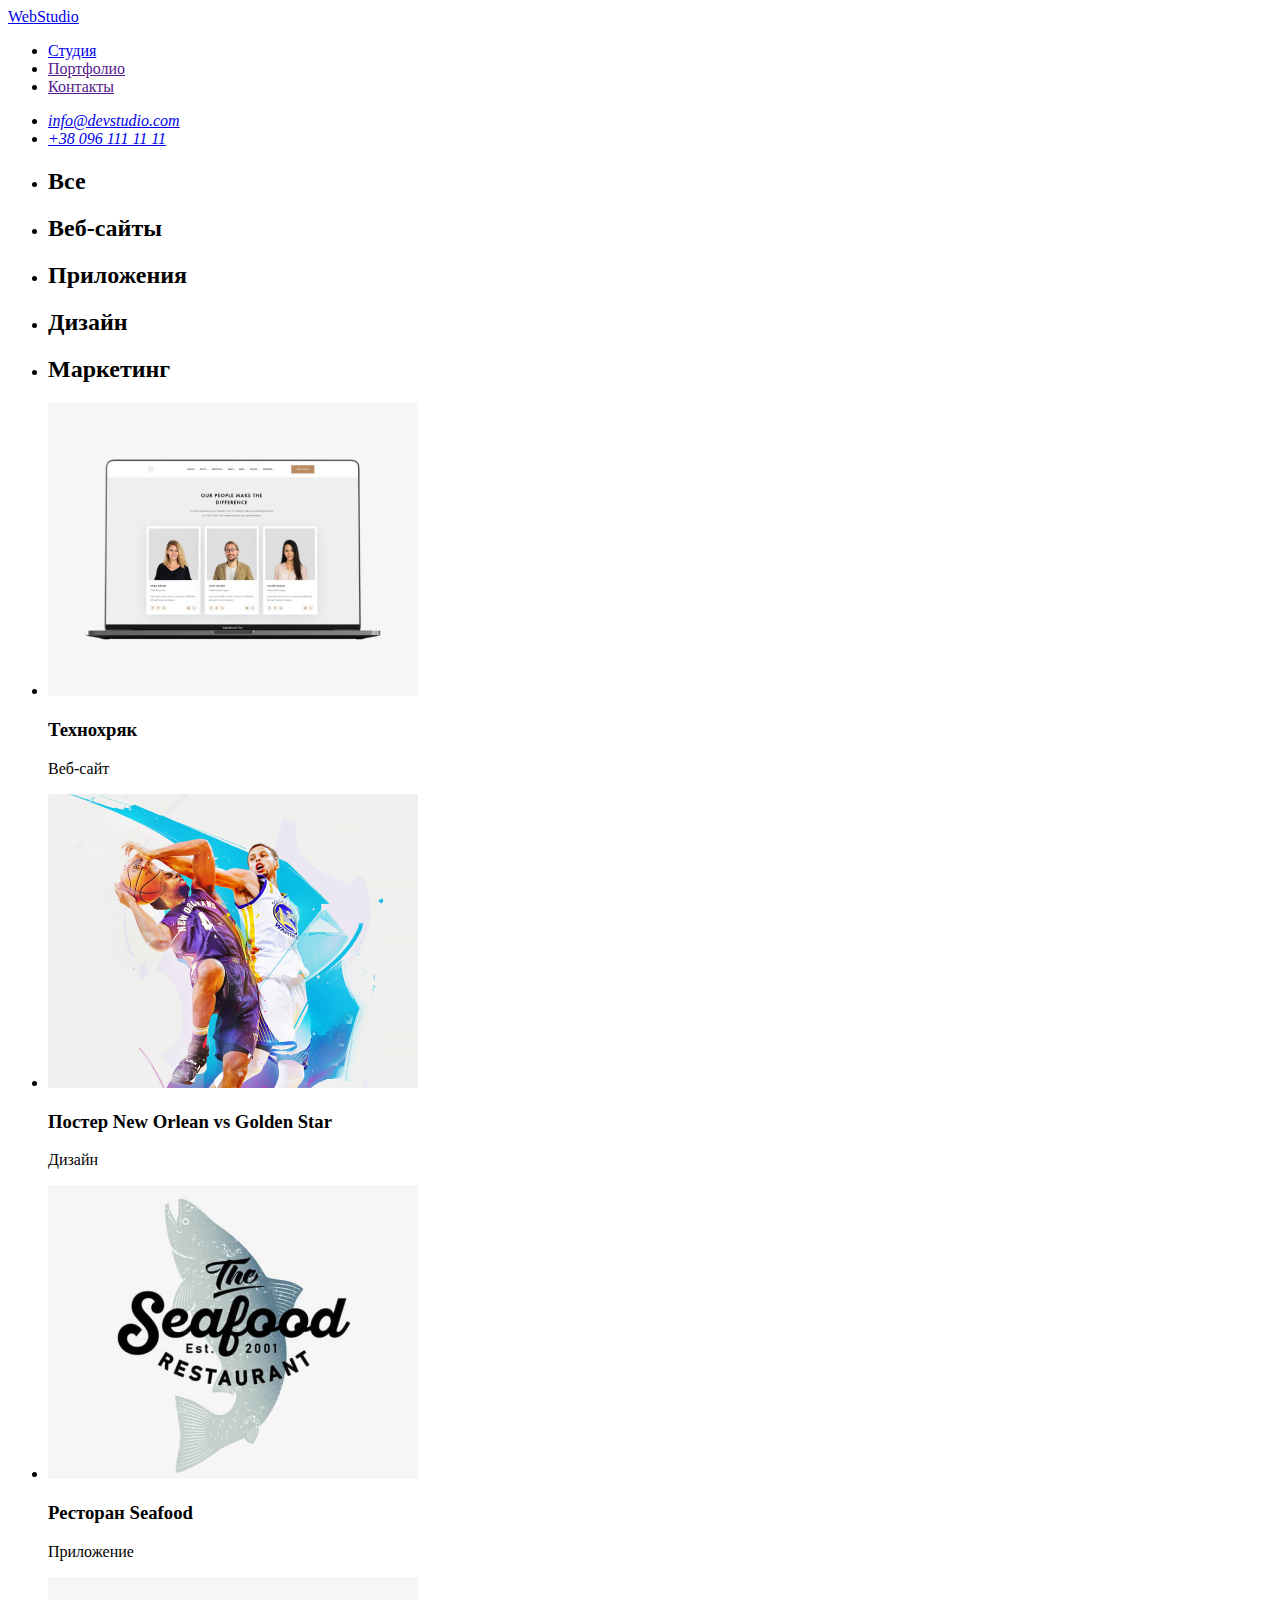
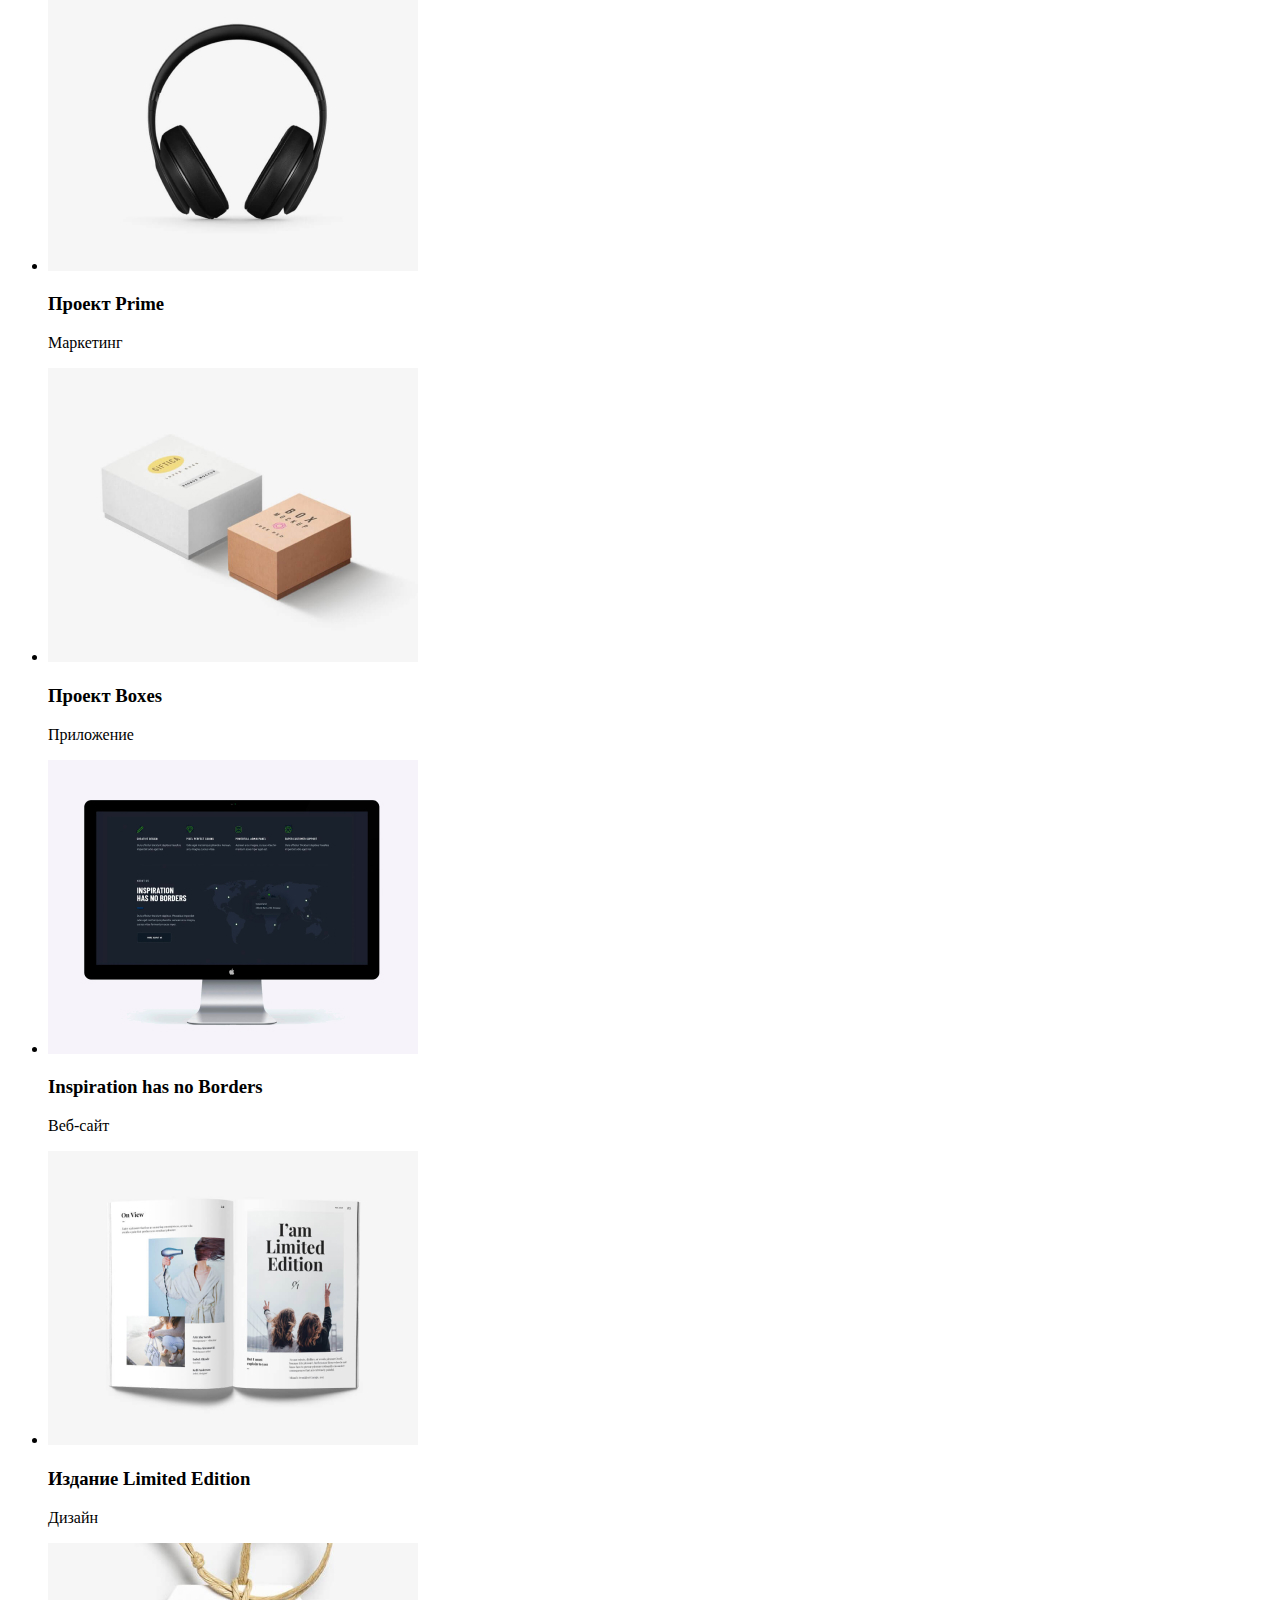
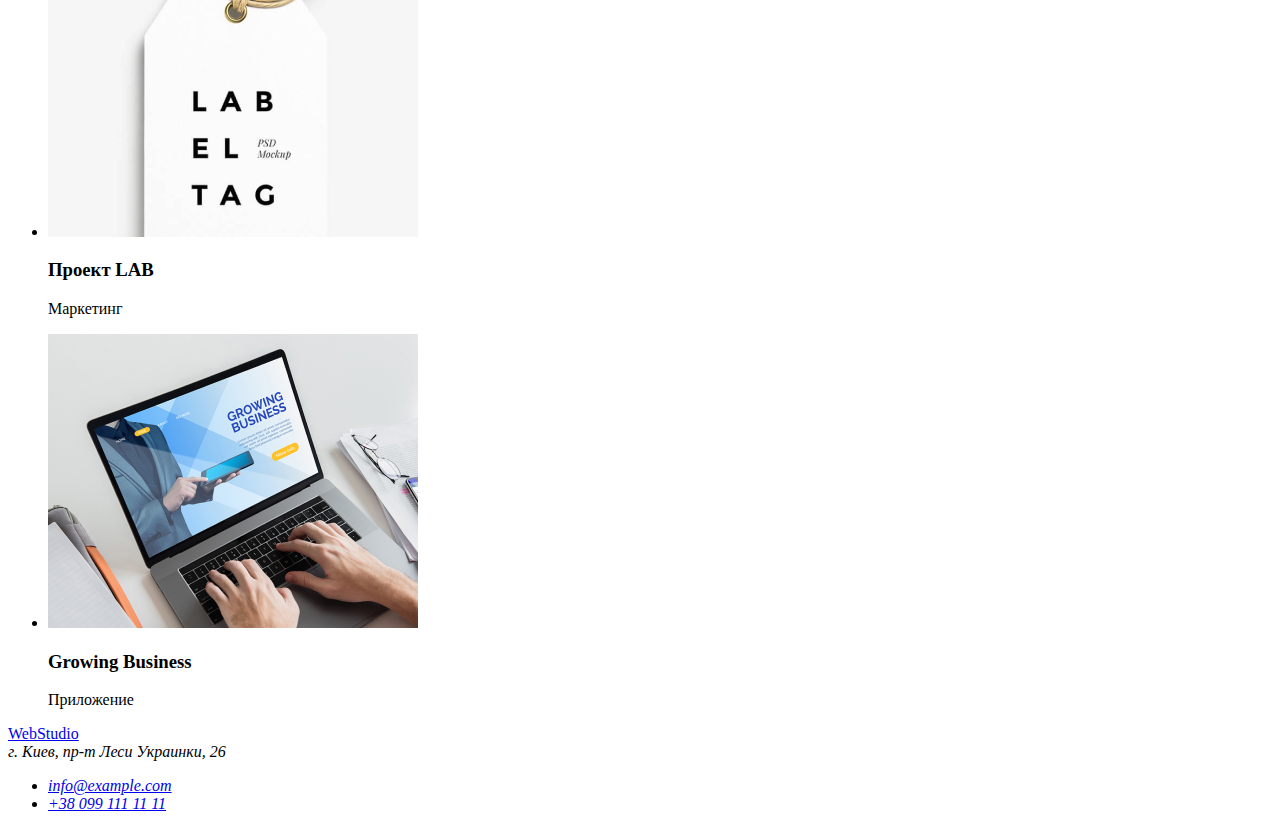
==== portfolio.html @ fe9f7391 "Добавляет страницу Портфолио с разметкой" ====
<!DOCTYPE html>
<html lang="ru">

<head>
    <meta charset="UTF-8">
    <meta name="viewport" content="width=device-width, initial-scale=1.0">
    <title>Web Studio</title>
    <link rel="stylesheet" href="./css/styles.css">
</head>

<body>
    <!--Шапка сайта-->
    <header>
        <nav>
            <a href="/">WebStudio</a>
            <ul>
                <li><a href="/">Студия</a></li>
                <li><a href="">Портфолио</a></li>
                <li><a href="">Контакты</a></li>
            </ul>
        </nav>
        <address>
            <ul>
                <li><a href="mailto:info@devstudio.com">info@devstudio.com</a></li>
                <li><a href="tel:+380961111111">+38 096 111 11 11</a></li>
            </ul>
        </address>
    </header>

    <main>
        <section>
            <!--Подразумевается заголовок h1 Проекты-->
            <ul>
                <li><h2>Все</h2></li>
                <li><h2>Веб-сайты</h2></li>
                <li><h2>Приложения</h2></li>
                <li><h2>Дизайн</h2></li>
                <li><h2>Маркетинг</h2></li>
            </ul>
            <ul>
                <li>
                    <img src="./images/portfolio/website-1.jpg" alt="Ноутбук с открытой страницой сайта с карточками сотрудников" width="370">
                    <h3>Технохряк</h3>
                    <p>Веб-сайт</p>
                </li>
                <li>
                    <img src="./images/portfolio/design-1.jpg" alt="Двое мужчин, играющих в баскетбол за разные команды, борятся за мяч"
                        width="370">
                    <h3>Постер New Orlean vs Golden Star</h3>
                    <p>Дизайн</p>
                </li>
                <li>
                    <img src="./images/portfolio/application-1.jpg" alt="Полупрозрачная рыба на фоне надписи"
                        width="370">
                    <h3>Ресторан Seafood</h3>
                    <p>Приложение</p>
                </li>
                <li>
                    <img src="./images/portfolio/marketing-1.jpg" alt="Большие наушники" width="370">
                    <h3>Проект Prime</h3>
                    <p>Маркетинг</p>
                </li>
                <li>
                    <img src="./images/portfolio/application-2.jpg" alt="Две коробки - большая и маленькая" width="370">
                    <h3>Проект Boxes</h3>
                    <p>Приложение</p>
                </li>
                <li>
                    <img src="./images/portfolio/website-2.jpg" alt="Компьютер с открытой страницой сайта с изображением карты" width="370">
                    <h3>Inspiration has no Borders</h3>
                    <p>Веб-сайт</p>
                </li>
                <li>
                    <img src="./images/portfolio/design-2.jpg" alt="Открытая книга с изображениями женщин надписью ограниченный выпуск"
                        width="370">
                    <h3>Издание Limited Edition</h3>
                    <p>Дизайн</p>
                </li>
                <li>
                    <img src="./images/portfolio/marketing-2.jpg" alt="Бирка з надписью Lab el tag в PSD макете"
                        width="370">
                    <h3>Проект LAB</h3>
                    <p>Маркетинг</p>
                </li>
                <li>
                    <img src="./images/portfolio/application-3.jpg" alt="Мужские руки нажимают на кнопки клавиатуры в нотбуке, в котором открыта страница с изображением мужчины с телефоном" width="370">
                    <h3>Growing Business</h3>
                    <p>Приложение</p>
                </li>
            </ul>
        </section>
    </main>

    <!--Футер-->
    <footer>
        <a href="/">WebStudio</a>
        <address>г. Киев, пр-т Леси Украинки, 26</address>
        <address>
            <ul>
                <li><a href="mailto:info@example.com">info@example.com</a></li>
                <li><a href="tel:+380991111111">+38 099 111 11 11</a></li>
            </ul>
        </address>
    </footer>

</body>

</html>
---- css/styles.css ----
/*цвет фона #FFFFFF*/

/*цвет основного текста #212121*/

/*цвет контактов #757575*/

/*цвет контактов в футере rgba(255, 255, 255, 0.6)*/

/*вторичный цвет текста и при холдере и цвет лого #2196F3* #000000/

/*цвет текста параграфов #757575*/
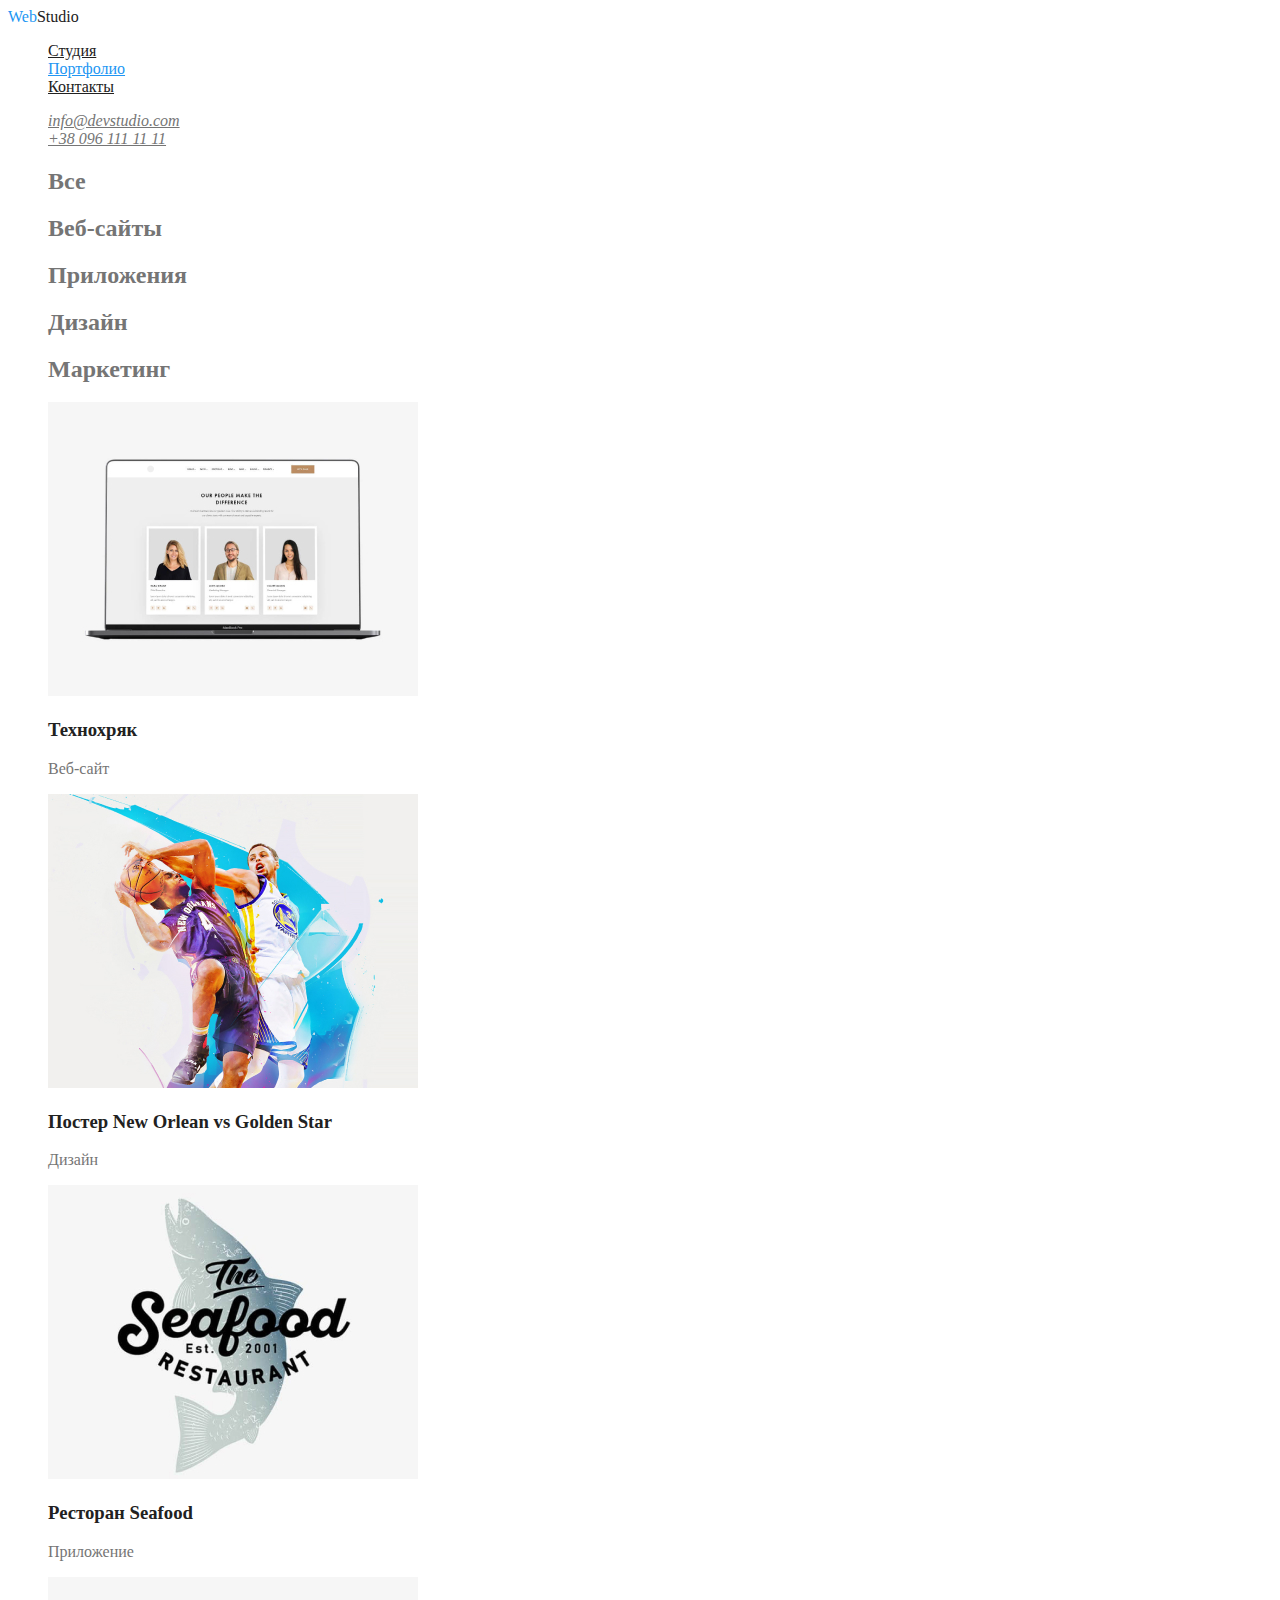
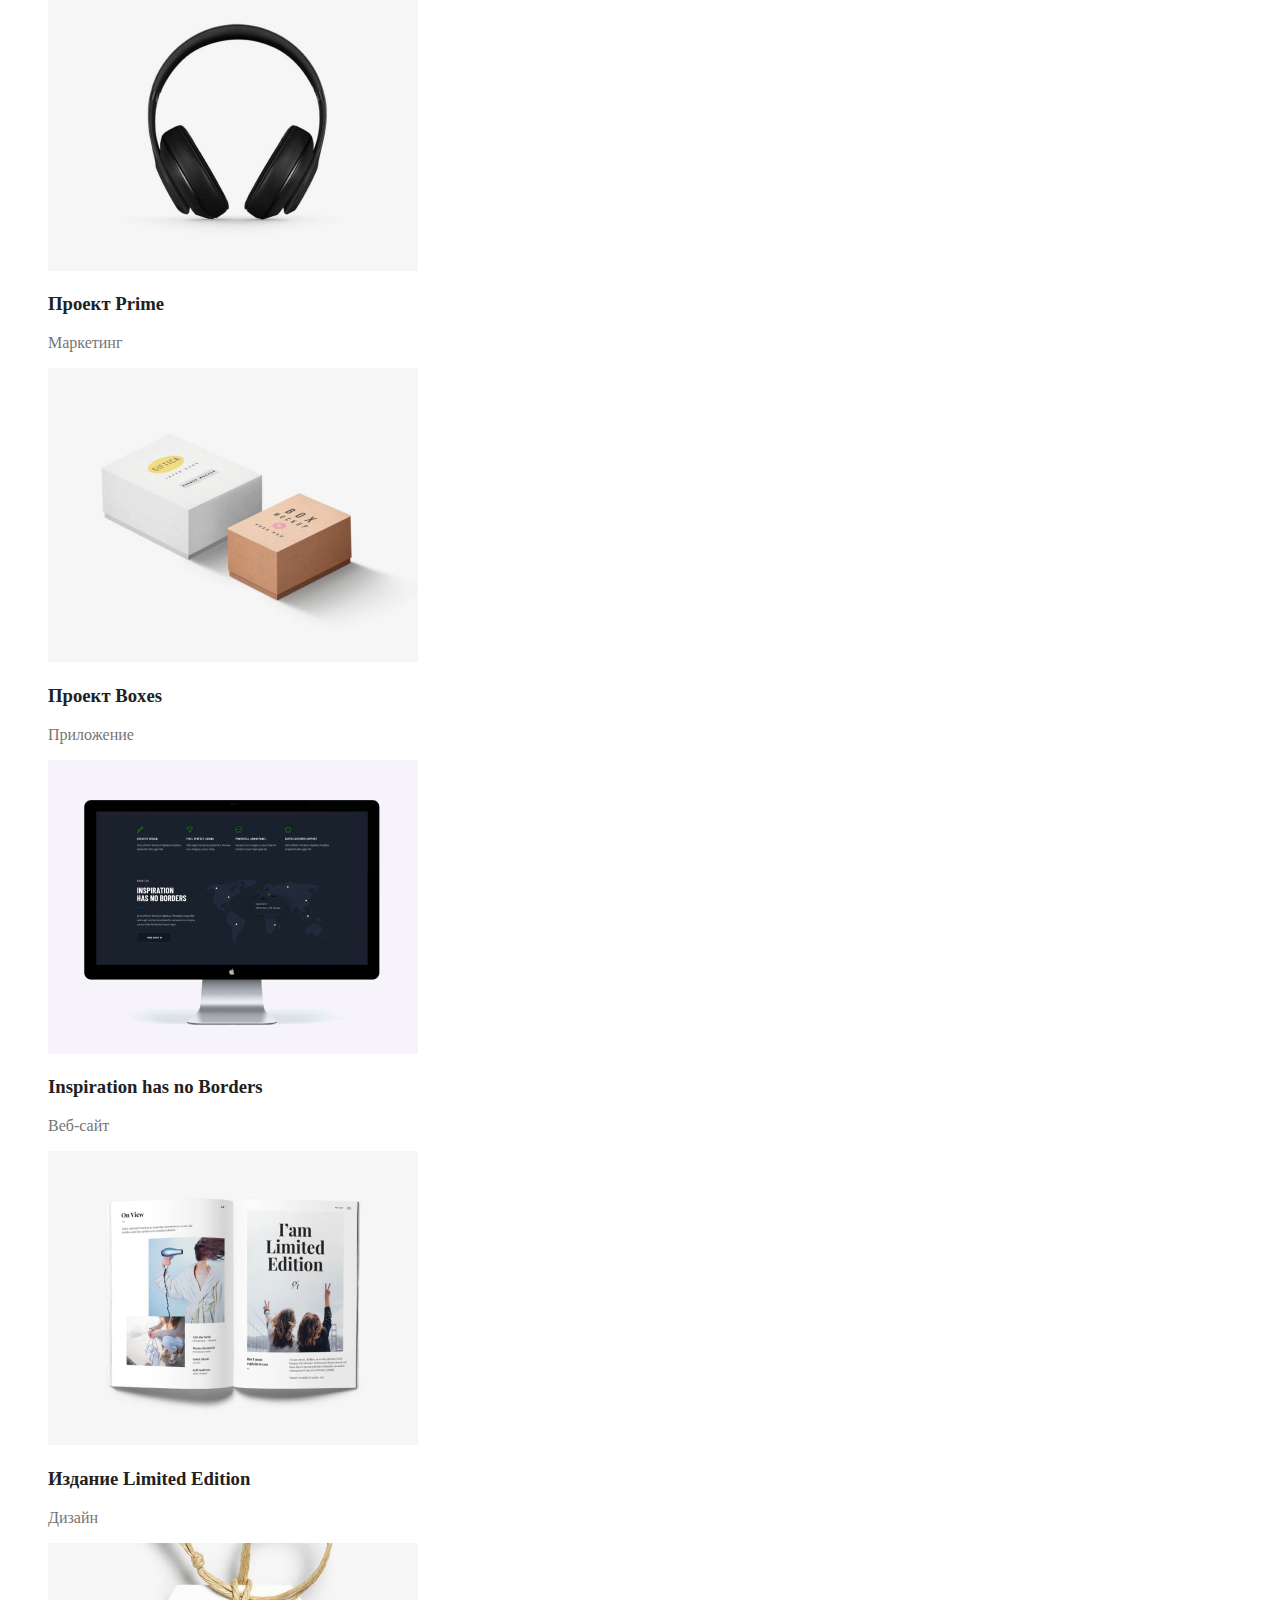
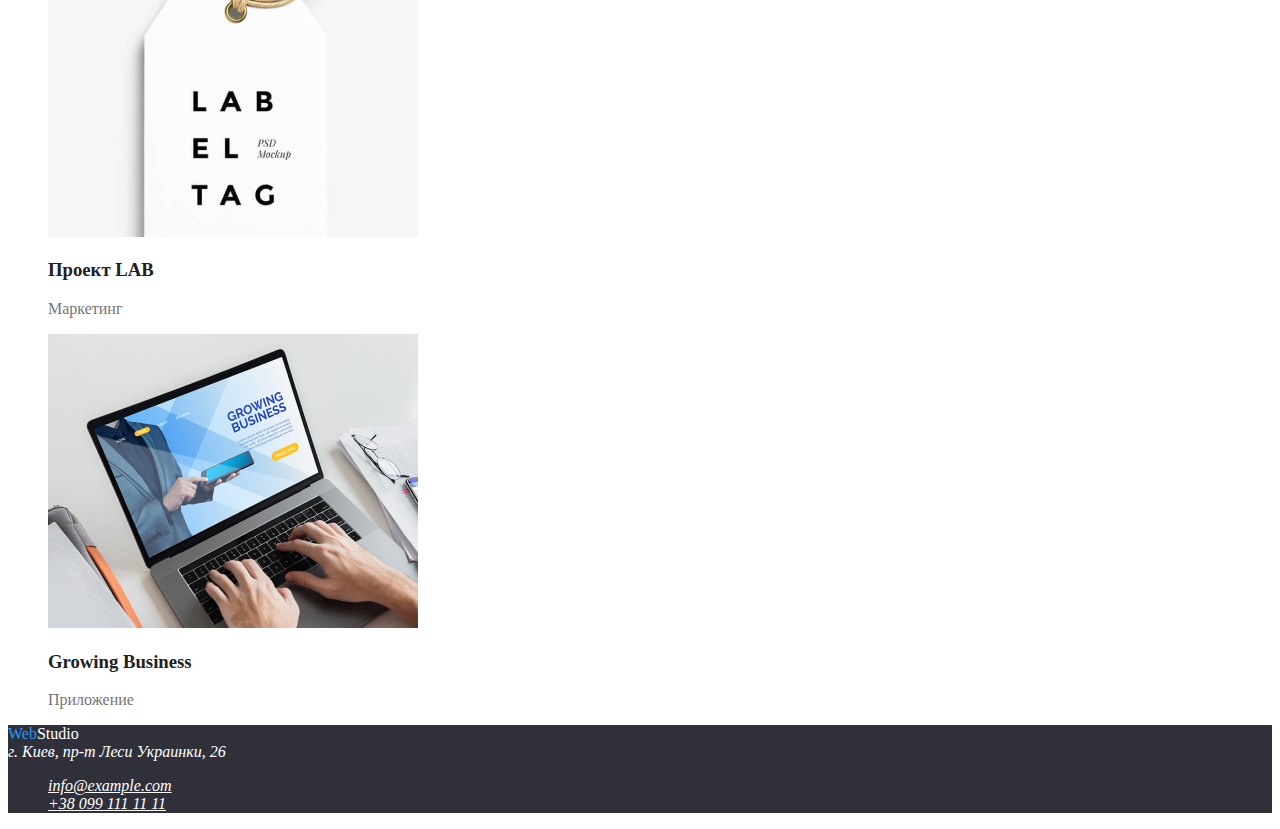
==== commit 5cd0fb7c: "Оформляет добавление цвета без стилизации футера" ====
--- a/portfolio.html
+++ b/portfolio.html
@@ -12,17 +12,17 @@
     <!--Шапка сайта-->
     <header>
         <nav>
-            <a href="/">WebStudio</a>
-            <ul>
-                <li><a href="/">Студия</a></li>
-                <li><a href="">Портфолио</a></li>
-                <li><a href="">Контакты</a></li>
+            <a href="/" class="logo"><span class="part-logo">Web</span>Studio</a>
+            <ul class="site-nav list">
+                <li><a href="./index.html" class="link">Студия</a></li>
+                <li><a href="./portfolio.html" class="link current">Портфолио</a></li>
+                <li><a href="" class="link">Контакты</a></li>
             </ul>
         </nav>
         <address>
-            <ul>
-                <li><a href="mailto:info@devstudio.com">info@devstudio.com</a></li>
-                <li><a href="tel:+380961111111">+38 096 111 11 11</a></li>
+            <ul class="contacts list">
+                <li><a href="mailto:info@devstudio.com" class="contact">info@devstudio.com</a></li>
+                <li><a href="tel:+380961111111" class="contact">+38 096 111 11 11</a></li>
             </ul>
         </address>
     </header>
@@ -30,61 +30,61 @@
     <main>
         <section>
             <!--Подразумевается заголовок h1 Проекты-->
-            <ul>
+            <ul class="list">
                 <li><h2>Все</h2></li>
                 <li><h2>Веб-сайты</h2></li>
                 <li><h2>Приложения</h2></li>
                 <li><h2>Дизайн</h2></li>
                 <li><h2>Маркетинг</h2></li>
             </ul>
-            <ul>
+            <ul class="list">
                 <li>
                     <img src="./images/portfolio/website-1.jpg" alt="Ноутбук с открытой страницой сайта с карточками сотрудников" width="370">
-                    <h3>Технохряк</h3>
+                    <h3 class="title">Технохряк</h3>
                     <p>Веб-сайт</p>
                 </li>
                 <li>
                     <img src="./images/portfolio/design-1.jpg" alt="Двое мужчин, играющих в баскетбол за разные команды, борятся за мяч"
                         width="370">
-                    <h3>Постер New Orlean vs Golden Star</h3>
+                    <h3 class="title">Постер New Orlean vs Golden Star</h3>
                     <p>Дизайн</p>
                 </li>
                 <li>
                     <img src="./images/portfolio/application-1.jpg" alt="Полупрозрачная рыба на фоне надписи"
                         width="370">
-                    <h3>Ресторан Seafood</h3>
+                    <h3 class="title">Ресторан Seafood</h3>
                     <p>Приложение</p>
                 </li>
                 <li>
                     <img src="./images/portfolio/marketing-1.jpg" alt="Большие наушники" width="370">
-                    <h3>Проект Prime</h3>
+                    <h3 class="title">Проект Prime</h3>
                     <p>Маркетинг</p>
                 </li>
                 <li>
                     <img src="./images/portfolio/application-2.jpg" alt="Две коробки - большая и маленькая" width="370">
-                    <h3>Проект Boxes</h3>
+                    <h3 class="title">Проект Boxes</h3>
                     <p>Приложение</p>
                 </li>
                 <li>
                     <img src="./images/portfolio/website-2.jpg" alt="Компьютер с открытой страницой сайта с изображением карты" width="370">
-                    <h3>Inspiration has no Borders</h3>
+                    <h3 class="title">Inspiration has no Borders</h3>
                     <p>Веб-сайт</p>
                 </li>
                 <li>
                     <img src="./images/portfolio/design-2.jpg" alt="Открытая книга с изображениями женщин надписью ограниченный выпуск"
                         width="370">
-                    <h3>Издание Limited Edition</h3>
+                    <h3 class="title">Издание Limited Edition</h3>
                     <p>Дизайн</p>
                 </li>
                 <li>
                     <img src="./images/portfolio/marketing-2.jpg" alt="Бирка з надписью Lab el tag в PSD макете"
                         width="370">
-                    <h3>Проект LAB</h3>
+                    <h3 class="title">Проект LAB</h3>
                     <p>Маркетинг</p>
                 </li>
                 <li>
                     <img src="./images/portfolio/application-3.jpg" alt="Мужские руки нажимают на кнопки клавиатуры в нотбуке, в котором открыта страница с изображением мужчины с телефоном" width="370">
-                    <h3>Growing Business</h3>
+                    <h3 class="title">Growing Business</h3>
                     <p>Приложение</p>
                 </li>
             </ul>
@@ -92,13 +92,13 @@
     </main>
 
     <!--Футер-->
-    <footer>
-        <a href="/">WebStudio</a>
-        <address>г. Киев, пр-т Леси Украинки, 26</address>
+    <footer class="footer">
+        <a href="/" class="logo"><span class="part-logo">Web</span><span class="part-logo-footer">Studio</span></a>
+        <address class="address">г. Киев, пр-т Леси Украинки, 26</address>
         <address>
-            <ul>
-                <li><a href="mailto:info@example.com">info@example.com</a></li>
-                <li><a href="tel:+380991111111">+38 099 111 11 11</a></li>
+            <ul class="conts list">
+                <li><a href="mailto:info@example.com" class="cont">info@example.com</a></li>
+                <li><a href="tel:+380991111111" class="cont">+38 099 111 11 11</a></li>
             </ul>
         </address>
     </footer>
--- a/css/styles.css
+++ b/css/styles.css
@@ -1,11 +1,120 @@
-/*цвет фона #FFFFFF*/
+/*цвет основного текста - заголовков #212121*/
+/*цвет вторичного текста - параграфов и контактов #757575*/
+/*цвет контактов в футере rgba(255, 255, 255, 0.6)*/
+/*цвет-акцент - при ховере и цвет лого #2196F3 #000000*/
+/*цвет фона основной #FFFFFF*/
+/*цвет фона вторичный #F5F4FA*/
+/*цвет фона футера #2F303A*/
+/*цвет фона секции з заголовком h1 #2F303A*/
 
-/*цвет основного текста #212121*/
+:root {
+  --primary-text-color: #757575;
+  --title-text-color: #212121;
+  --acccent-color: #2196f3;
+  --primary-white-color: #ffffff;
+}
 
-/*цвет контактов #757575*/
+body {
+  background-color: var(--primary-bg-color);
+  color: var(--primary-text-color);
+}
+/* Стили для index.html */
 
-/*цвет контактов в футере rgba(255, 255, 255, 0.6)*/
+.list {
+  list-style: none;
+}
 
-/*вторичный цвет текста и при холдере и цвет лого #2196F3* #000000/
+/* Site nav */
 
-/*цвет текста параграфов #757575*/
+.logo {
+  color: var(--title-text-color);
+  text-decoration: none;
+}
+
+.part-logo {
+  color: var(--acccent-color);
+  text-decoration: none;
+}
+
+.site-nav .link {
+  color: var(--title-text-color);
+}
+
+.site-nav .link:hover,
+.site-nav .link:focus {
+  color: var(--acccent-color);
+}
+
+.site-nav .link.current {
+  color: var(--acccent-color);
+}
+
+.contacts .contact {
+  color: var(--primary-text-color);
+}
+
+.contacts .contact:hover,
+.contacts .contact:focus {
+  color: var(--acccent-color);
+}
+
+/* Hero */
+
+.hero {
+  background-color: #2f303a;
+}
+
+.hero-title {
+  color: #ffffff;
+}
+
+/* Button */
+
+.hero-button {
+  color: var(--primary-white-color);
+  background-color: var(--acccent-color);
+}
+/* color: #ffffff;
+  background-color: var(--acccent-color) */
+
+/* Section feature */
+
+.section-title {
+  color: var(--title-text-color);
+}
+
+.feature-list {
+  list-style: none;
+}
+
+.title {
+  color: var(--title-text-color);
+}
+
+.work-list {
+  list-style: none;
+}
+
+.team-list {
+  list-style: none;
+}
+
+/* Footer */
+
+.part-logo-footer {
+  color: var(--primary-white-color);
+}
+
+.address {
+  color: var(--primary-white-color);
+}
+
+.conts .cont {
+  color: var(--primary-white-color);
+}
+
+.footer {
+  background-color: #2f303a;
+}
+
+/* Стили для portfolio.html */
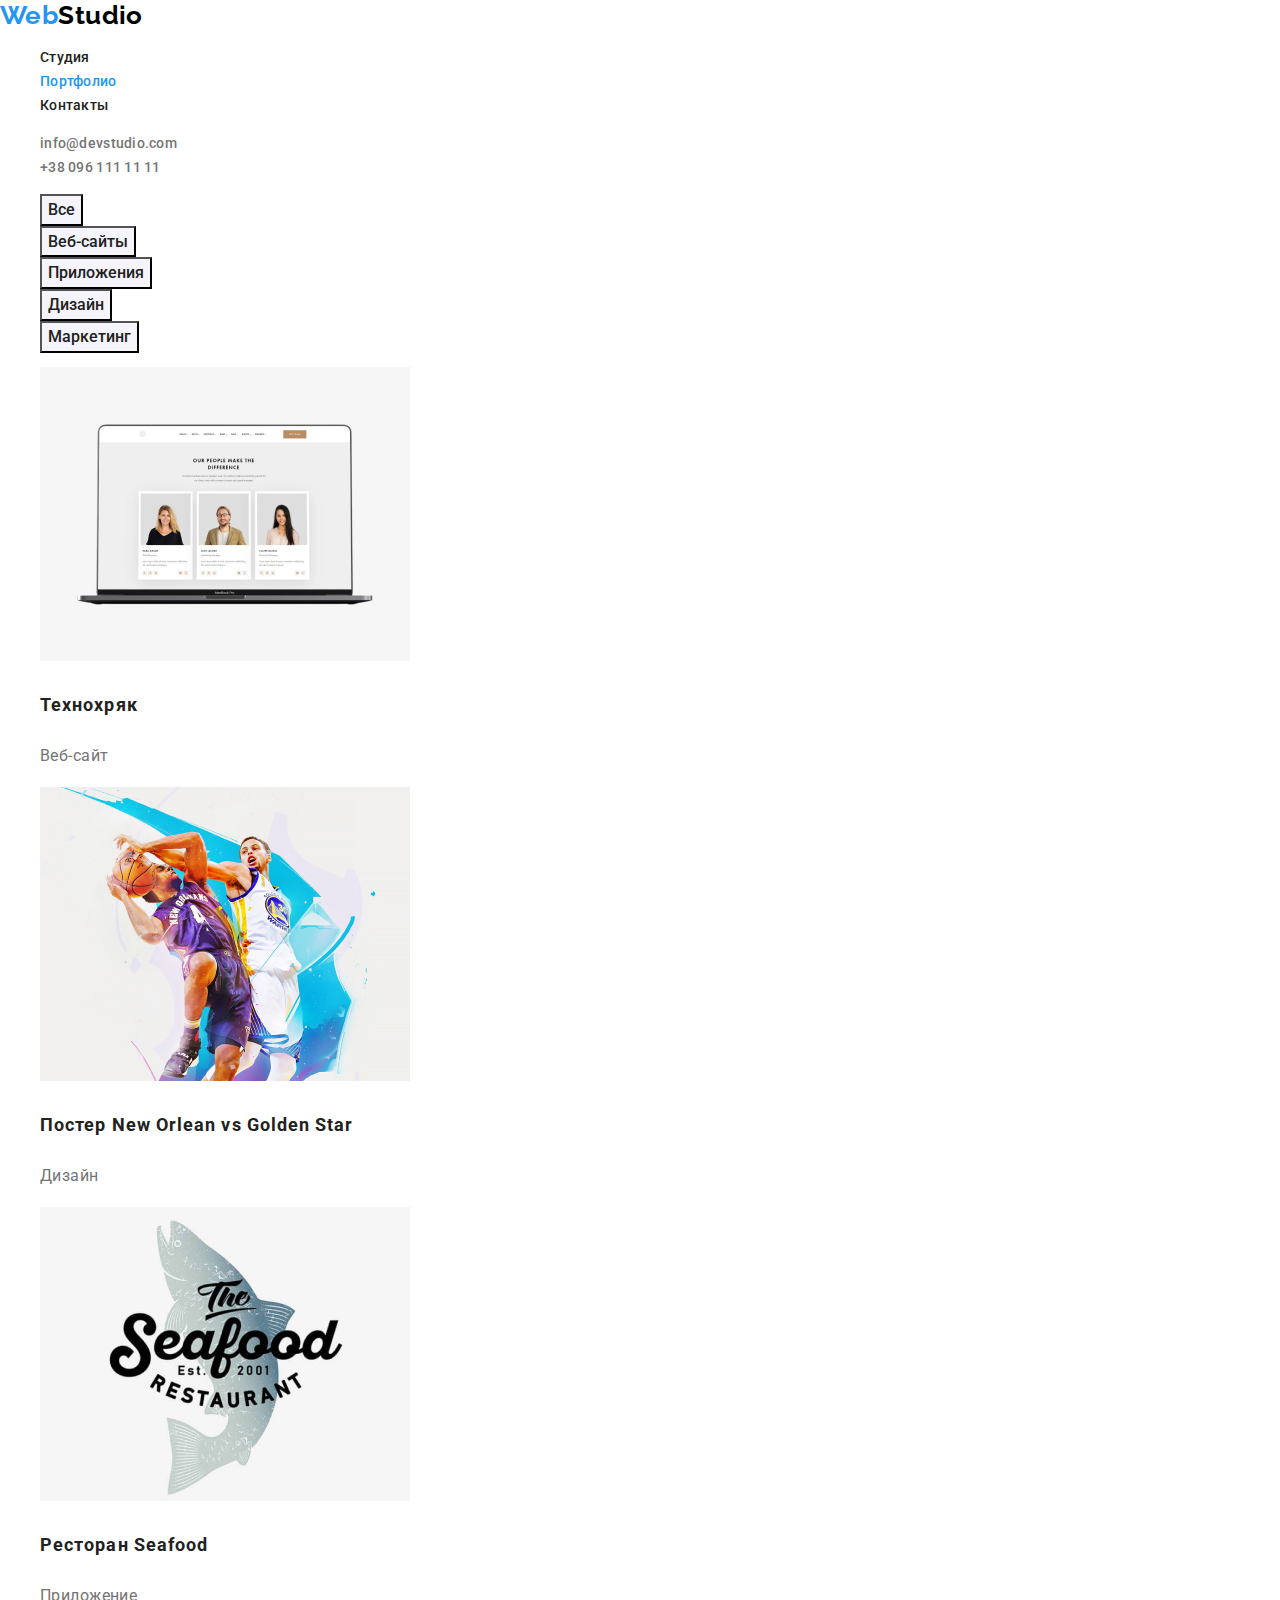
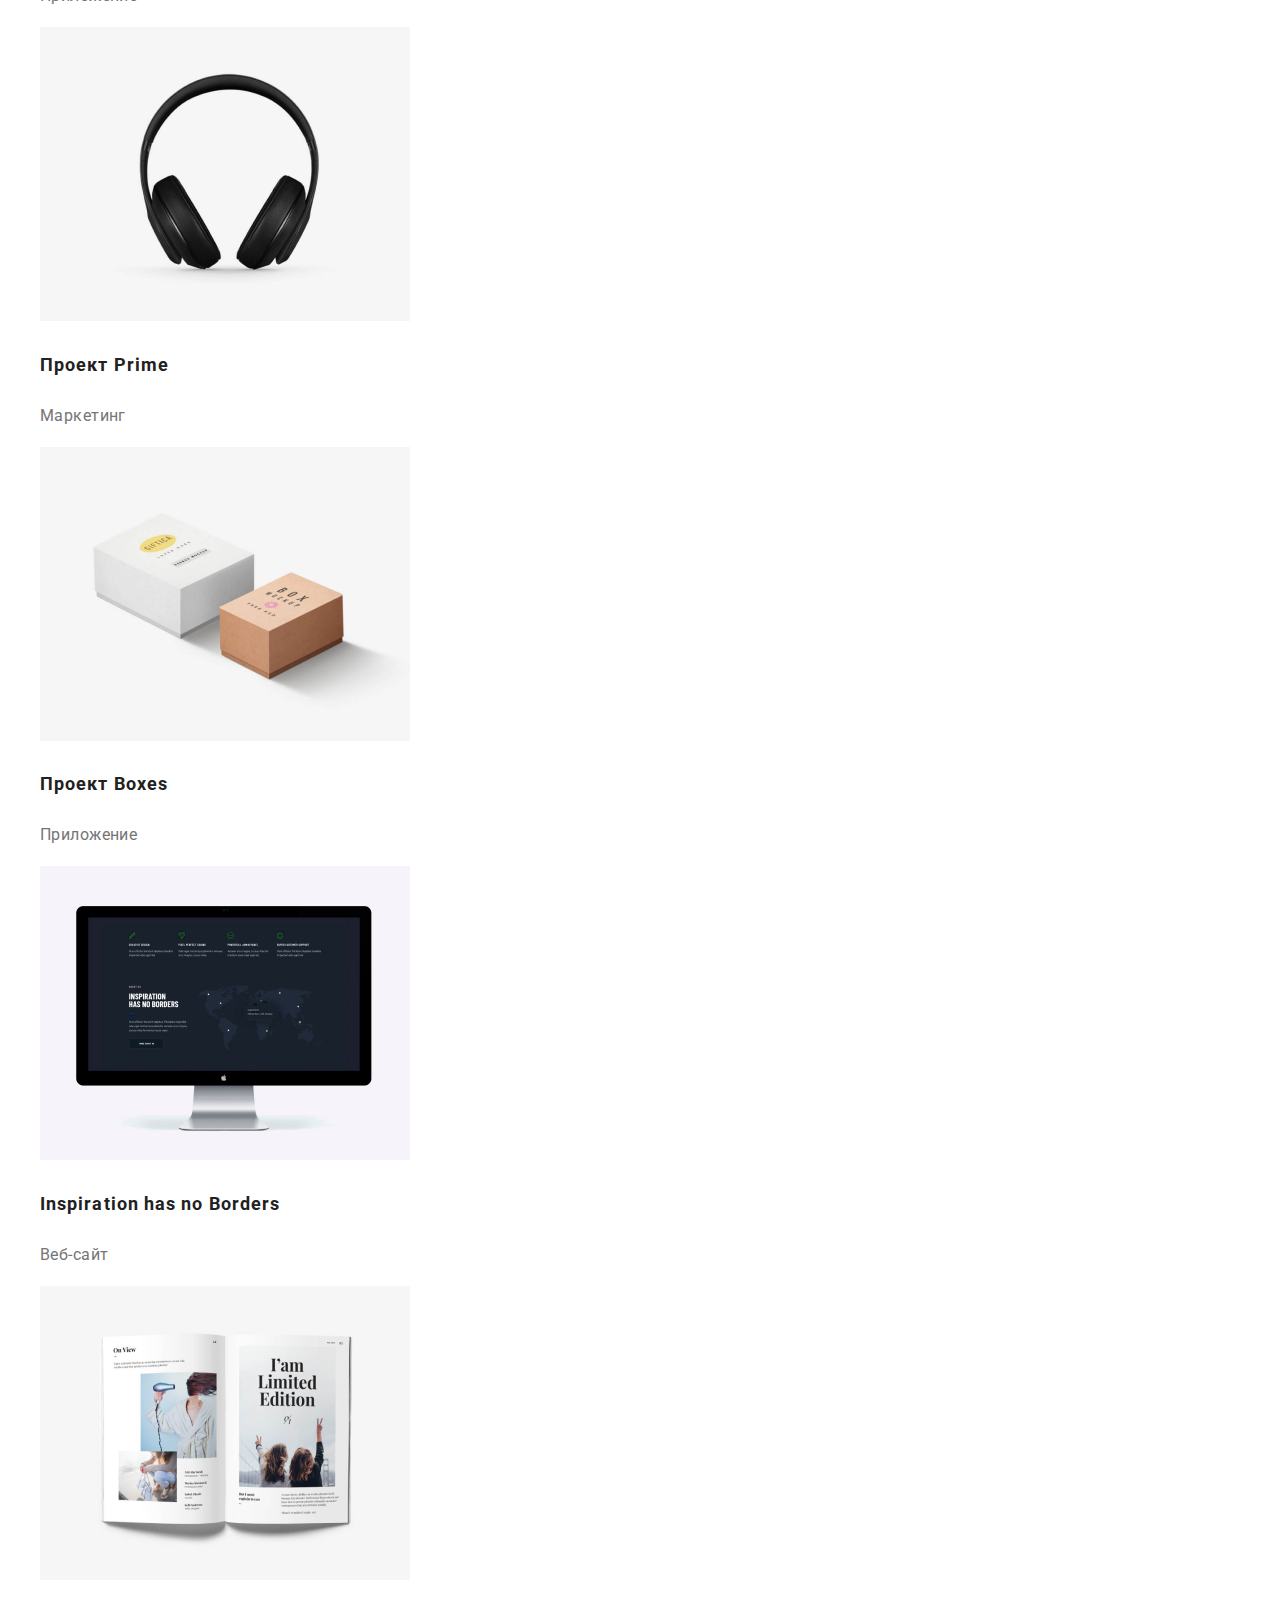
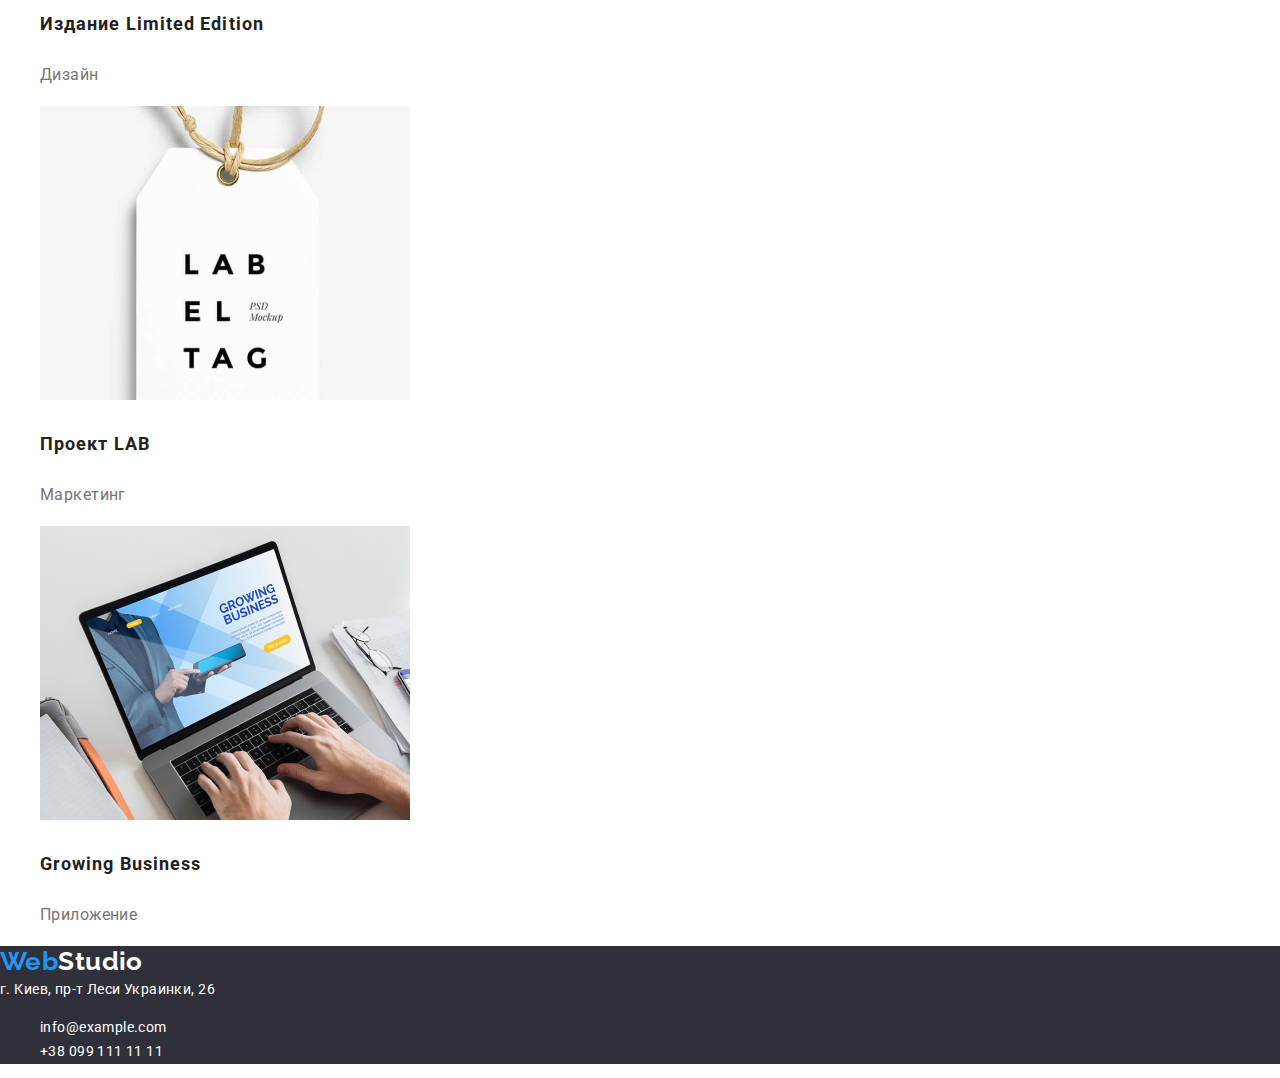
==== commit e47d64f8: "Добавляет оформление текста" ====
--- a/portfolio.html
+++ b/portfolio.html
@@ -5,6 +5,10 @@
     <meta charset="UTF-8">
     <meta name="viewport" content="width=device-width, initial-scale=1.0">
     <title>Web Studio</title>
+    <link rel="preconnect" href="https://fonts.gstatic.com">
+    <link href="https://fonts.googleapis.com/css2?family=Raleway:wght@700&family=Roboto:wght@400;500;700;900&display=swap"
+        rel="stylesheet">
+    <link rel="stylesheet" href="https://cdnjs.cloudflare.com/ajax/libs/modern-normalize/1.0.0/modern-normalize.min.css"/>
     <link rel="stylesheet" href="./css/styles.css">
 </head>
 
@@ -12,7 +16,9 @@
     <!--Шапка сайта-->
     <header>
         <nav>
-            <a href="/" class="logo"><span class="part-logo">Web</span>Studio</a>
+            <a href="./index.html" class="logo">
+                <span class="logo-web">Web</span><span class="logo-studio-header">Studio</span>
+            </a>
             <ul class="site-nav list">
                 <li><a href="./index.html" class="link">Студия</a></li>
                 <li><a href="./portfolio.html" class="link current">Портфолио</a></li>
@@ -28,77 +34,97 @@
     </header>
 
     <main>
-        <section>
+        <section class="section-projects">
             <!--Подразумевается заголовок h1 Проекты-->
-            <ul class="list">
-                <li><h2>Все</h2></li>
-                <li><h2>Веб-сайты</h2></li>
-                <li><h2>Приложения</h2></li>
-                <li><h2>Дизайн</h2></li>
-                <li><h2>Маркетинг</h2></li>
+            <ul class="project-button-list list">
+                <li><button type="button" class="project-button">Все</button></li>
+                <li><button type="button" class="project-button">Веб-сайты</button></li>
+                <li><button type="button" class="project-button">Приложения</button></li>
+                <li><button type="button" class="project-button">Дизайн</button></li>
+                <li><button type="button" class="project-button">Маркетинг</button></li>
             </ul>
-            <ul class="list">
+            <ul class="project-list list">
                 <li>
+                    <a href="#">
                     <img src="./images/portfolio/website-1.jpg" alt="Ноутбук с открытой страницой сайта с карточками сотрудников" width="370">
                     <h3 class="title">Технохряк</h3>
                     <p>Веб-сайт</p>
+                    </a>
                 </li>
                 <li>
+                    <a href="#">
                     <img src="./images/portfolio/design-1.jpg" alt="Двое мужчин, играющих в баскетбол за разные команды, борятся за мяч"
                         width="370">
                     <h3 class="title">Постер New Orlean vs Golden Star</h3>
                     <p>Дизайн</p>
+                    </a>
                 </li>
                 <li>
+                    <a href="#">
                     <img src="./images/portfolio/application-1.jpg" alt="Полупрозрачная рыба на фоне надписи"
                         width="370">
                     <h3 class="title">Ресторан Seafood</h3>
                     <p>Приложение</p>
+                    </a>
                 </li>
                 <li>
+                    <a href="#">
                     <img src="./images/portfolio/marketing-1.jpg" alt="Большие наушники" width="370">
                     <h3 class="title">Проект Prime</h3>
                     <p>Маркетинг</p>
+                    </a>
                 </li>
                 <li>
+                    <a href="#">
                     <img src="./images/portfolio/application-2.jpg" alt="Две коробки - большая и маленькая" width="370">
                     <h3 class="title">Проект Boxes</h3>
                     <p>Приложение</p>
+                    </a>
                 </li>
                 <li>
+                    <a href="#">
                     <img src="./images/portfolio/website-2.jpg" alt="Компьютер с открытой страницой сайта с изображением карты" width="370">
                     <h3 class="title">Inspiration has no Borders</h3>
                     <p>Веб-сайт</p>
+                    </a>
                 </li>
                 <li>
+                    <a href="#">
                     <img src="./images/portfolio/design-2.jpg" alt="Открытая книга с изображениями женщин надписью ограниченный выпуск"
                         width="370">
                     <h3 class="title">Издание Limited Edition</h3>
                     <p>Дизайн</p>
+                    </a>
                 </li>
                 <li>
+                    <a href="#">
                     <img src="./images/portfolio/marketing-2.jpg" alt="Бирка з надписью Lab el tag в PSD макете"
                         width="370">
                     <h3 class="title">Проект LAB</h3>
                     <p>Маркетинг</p>
+                    </a>
                 </li>
                 <li>
+                    <a href="#">
                     <img src="./images/portfolio/application-3.jpg" alt="Мужские руки нажимают на кнопки клавиатуры в нотбуке, в котором открыта страница с изображением мужчины с телефоном" width="370">
                     <h3 class="title">Growing Business</h3>
                     <p>Приложение</p>
+                    </a>
                 </li>
             </ul>
         </section>
     </main>
 
     <!--Футер-->
-    <footer class="footer">
-        <a href="/" class="logo"><span class="part-logo">Web</span><span class="part-logo-footer">Studio</span></a>
+    <footer>
+        <a href="/" class="logo">
+            <span class="logo-web">Web</span><span class="logo-studio-footer">Studio</span>
+        </a>
         <address class="address">г. Киев, пр-т Леси Украинки, 26</address>
         <address>
-            <ul class="conts list">
-                <li><a href="mailto:info@example.com" class="cont">info@example.com</a></li>
-                <li><a href="tel:+380991111111" class="cont">+38 099 111 11 11</a></li>
+            <ul class="contacts-footer list">
+                <li><a href="mailto:info@example.com" class="contact-footer">info@example.com</a></li>
+                <li><a href="tel:+380991111111" class="contact-footer">+38 099 111 11 11</a></li>
             </ul>
         </address>
     </footer>
--- a/css/styles.css
+++ b/css/styles.css
@@ -12,28 +12,56 @@
   --title-text-color: #212121;
   --acccent-color: #2196f3;
   --primary-white-color: #ffffff;
+  --black-color: #000000;
+  --text-footer: rgba(255, 255, 255, 0.6);
+  --secondary-bg-color: #f5f4fa;
+  --main-font: roboto, sans-serif;
+  --secondary-font: raleway, sans-serif;
 }
 
 body {
-  background-color: var(--primary-bg-color);
+  background-color: var(--primary-white-color);
   color: var(--primary-text-color);
-}
+
+  font-family: var(--main-font);
+  font-size: 14px;
+  line-height: 1.71;
+  letter-spacing: 0.03em;
+}
+
 /* Стили для index.html */
 
 .list {
   list-style: none;
+  font-style: normal;
 }
 
 /* Site nav */
 
+.logo-web {
+  color: var(--acccent-color);
+}
+
+.logo-studio-header {
+  color: var(--black-color);
+}
+
 .logo {
-  color: var(--title-text-color);
-  text-decoration: none;
-}
-
-.part-logo {
-  color: var(--acccent-color);
-  text-decoration: none;
+  text-decoration: none;
+
+  font-family: var(--secondary-font);
+  font-weight: 700;
+  font-size: 26px;
+  line-height: 1.19;
+}
+
+.site-nav .link,
+.contacts .contact {
+  text-decoration: none;
+
+  font-weight: 500;
+  line-height: 1.14;
+  letter-spacing: 0.02em;
 }
 
 .site-nav .link {
@@ -41,24 +69,24 @@
 }
 
 .site-nav .link:hover,
-.site-nav .link:focus {
-  color: var(--acccent-color);
-}
-
-.site-nav .link.current {
-  color: var(--acccent-color);
-}
-
-.contacts .contact {
-  color: var(--primary-text-color);
-}
-
+.site-nav .link:focus,
 .contacts .contact:hover,
 .contacts .contact:focus {
   color: var(--acccent-color);
 }
 
+.site-nav .link.current {
+  color: var(--acccent-color);
+  text-decoration: none;
+}
+
+.contacts .contact {
+  color: var(--primary-text-color);
+}
+
 /* Hero */
+
+/* временно с фоном для наглядности */
 
 .hero {
   background-color: #2f303a;
@@ -66,6 +94,13 @@
 
 .hero-title {
   color: #ffffff;
+
+  font-weight: 900;
+  font-size: 44px;
+  line-height: 1.36;
+  letter-spacing: 0.06em;
+  text-transform: uppercase;
+  text-align: center;
 }
 
 /* Button */
@@ -73,48 +108,111 @@
 .hero-button {
   color: var(--primary-white-color);
   background-color: var(--acccent-color);
-}
-/* color: #ffffff;
-  background-color: var(--acccent-color) */
-
-/* Section feature */
-
+
+  font-family: inherit;
+  font-weight: 700;
+  font-size: 16px;
+  line-height: 1.87;
+  letter-spacing: 0.06em;
+}
+
+/* Sections */
+
+.title {
+  color: var(--title-text-color);
+}
+
+.feature-list .title {
+  font-weight: 700;
+  line-height: 1.14;
+  text-transform: uppercase;
+}
+
+.feature-list p,
+.team-list p {
+  font-weight: 400;
+}
 .section-title {
   color: var(--title-text-color);
-}
-
-.feature-list {
-  list-style: none;
-}
-
-.title {
-  color: var(--title-text-color);
-}
-
-.work-list {
-  list-style: none;
-}
-
-.team-list {
-  list-style: none;
+
+  font-weight: 700;
+  font-size: 36px;
+  line-height: 1.17;
+  text-align: center;
+}
+
+.bground {
+  background-color: var(--secondary-bg-color);
+}
+
+.team-list .title,
+.team-list p {
+  font-size: 16px;
+  line-height: 1.19;
+}
+
+.team-list .title {
+  font-weight: 500;
 }
 
 /* Footer */
 
-.part-logo-footer {
+.logo-studio-footer {
   color: var(--primary-white-color);
 }
 
 .address {
   color: var(--primary-white-color);
-}
-
-.conts .cont {
-  color: var(--primary-white-color);
-}
-
-.footer {
+  text-decoration: none;
+
+  font-weight: 400;
+  font-style: normal;
+}
+
+.contacts-footer .contact-footer {
+  color: var(--primary-white-color);
+  text-decoration: none;
+
+  font-weight: 400;
+}
+
+footer {
   background-color: #2f303a;
 }
 
 /* Стили для portfolio.html */
+
+.project-button {
+  color: var(--title-text-color);
+  background-color: var(--secondary-bg-color);
+
+  font-family: inherit;
+  font-weight: 500;
+  font-size: 16px;
+  line-height: 1.62;
+}
+
+.project-button:hover,
+.project-button:focus {
+  color: var(--primary-white-color);
+  background-color: var(--acccent-color);
+}
+
+.project-list .title {
+  font-weight: 700;
+  font-size: 18px;
+  line-height: 2;
+  letter-spacing: 0.06em;
+}
+
+.project-list p {
+  color: var(--primary-text-color);
+
+  font-size: 16px;
+  line-height: 1.87;
+  font-weight: 400;
+}
+
+.project-list a {
+  text-decoration: none;
+}
